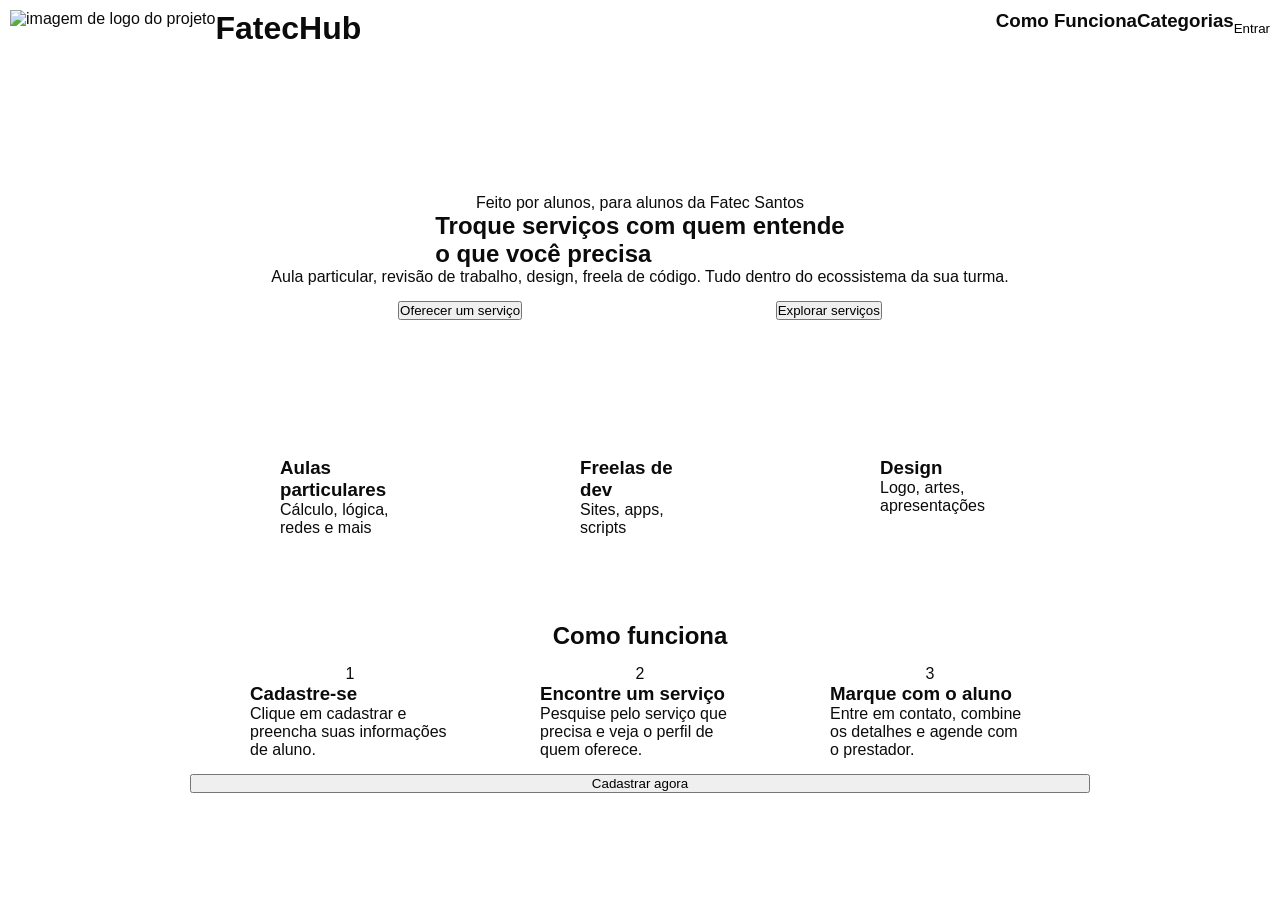
==== index.html @ 8d64ad8b "refaz as rotas de arquivos" ====
<!DOCTYPE html>
<html lang="pt-br">

<head>
    <meta charset="UTF-8">
    <meta name="viewport" content="width=device-width, initial-scale=1.0">
    <title>FatecHub</title>
    <link rel="stylesheet" href="view/css/index_style.css">
    <link rel="stylesheet" href="view/css/global_style.css">
</head>

<body>
    <div class="body-container">
        <div class="barra-superior">
            <div class="inline barra-superior-desktop">
                <div class="inline">
                    <img src="" alt="imagem de logo do projeto">
                    <h1>FatecHub</h1>
                </div>

                <div class="inline">
                    <h3 id="anchor-howto">Como Funciona</h3>
                    <h3 id="anchor-categorias">Categorias</h3>

                    <button type="button" class="botao">Entrar</button>
                </div>
            </div>

            <div class="inline mobile-bar">
                <h3 id="anchor-howto-mobile">Como Funciona</h3>
                <h3 id="anchor-categorias-mobile">Categorias</h3>
            </div>
        </div>

        <div class="info-container">

            <section class="background-banner">
                <div class="banner-topo">

                    <span class="">Feito por alunos, para alunos da Fatec Santos</span>

                    <h1>Troque serviços com quem entende<br>o que você precisa</h1>

                    <p>Aula particular, revisão de trabalho, design, freela de código. Tudo dentro do ecossistema da sua
                        turma.</p>

                    <div class="inline">
                        <button type="button">Oferecer um serviço</button>
                        <button type="button">Explorar serviços</button>

                    </div>
            </section>

            <section class="background-cards cards-section">
                <div class="inline cards">
                    <div class="inner-cards">
                        <div class=""> <!--adicionar icone svg de livro--> </div>
                        <h3>Aulas particulares</h3>
                        <p>Cálculo, lógica, redes e mais</p>
                    </div>
                    <div class="inner-cards">
                        <div class=""><!--adicionar icone svg de computador--></div>
                        <h3>Freelas de dev</h3>
                        <p>Sites, apps, scripts</p>
                    </div>
                    <div class="inner-cards">
                        <div class=""><!--adicionar icone svg de paleta --></div>
                        <h3>Design</h3>
                        <p>Logo, artes, apresentações</p>
                    </div>
                </div>
            </section>

            <section class="como-funciona background-how" id="como-funciona">
                <div class="container-como-funciona">
                    <h2>Como funciona</h2>

                    <div class="inline">

                        <div class="cards-howto">
                            <div class="number">1</div>
                            <h3>Cadastre-se</h3>
                            <p>Clique em cadastrar e preencha suas informações de aluno.</p>
                        </div>

                        <div class="cards-howto">
                            <div class="number">2</div>
                            <h3>Encontre um serviço</h3>
                            <p>Pesquise pelo serviço que precisa e veja o perfil de quem oferece.</p>
                        </div>

                        <div class="cards-howto">
                            <div class="number">3</div>
                            <h3>Marque com o aluno</h3>
                            <p>Entre em contato, combine os detalhes e agende com o prestador.</p>
                        </div>

                    </div>
                    <button type="button" class="">Cadastrar agora</button>
                </div>
            </section>
        </div>
    </div>



    <script src="/view/js/index.js"></script>
</body>

</html>
---- view/css/index_style.css ----
.body-container {
    background: #ffffff;
    color: #0B0B0B;
}

.info-container {
    display: flex;
    align-items: center;
    flex-direction: column;
    width: auto;
    height: auto;
}


/* cores */

.background-cards {
    /* background-color: blue; */
}

/* fim das cores */

/* barra superior */

.barra-superior {
    display: flex;
    flex-direction: row;
    margin: 10px;
}

.barra-superior-desktop {
    display: flex;
    justify-content: space-between;
    width: 100%;
}


.barra-superior .botao {
    background-color: rgba(255, 255, 255, 0);
    border: none;
}

#anchor-howto-mobile {
    display: none;
}

#anchor-categorias-mobile {
    display: none;
}

/* barra superior */

/* banner topo */

.banner-topo {
    margin: 50px;
    min-height: 300px;
    align-content: center;
}

.banner-topo span {
    display: flex;
    justify-content: center;
}

.banner-topo h1 {
    display: flex;
    justify-content: center;
}

.banner-topo p {
    display: flex;
    justify-content: center;
}

.banner-topo .inline {
    margin-top: 15px;
    width: 100%;
    display: flex;
    justify-content: space-around;
}


/* banner topo */

/* cards */

.cards-section {
    width: 100%;
}

.inline.cards {
    display: flex;
    justify-content: space-around;
}

.cards {
    min-height: 100px;
}

.inner-cards {
    max-width: 120px;
}

/* cards */

/* how to */
.container-como-funciona {
    display: flex;
    flex-direction: column;
    width: 100%;
}

.container-como-funciona h2 {
    display: flex;
    justify-content: center;
}

.container-como-funciona .inline {
    margin: 15px;
    display: flex;
    justify-content: space-around;
}

.como-funciona {
    display: flex;
    min-height: 300px;
    width: 100%;
    align-items: center;
}

.number {
    display: flex;
    justify-content: center;
}

.cards-howto {
    max-width: 200px;
    display: flex;
    flex-direction: column;
}

/* how to */

/* section */
section {
    max-width: 900px;
}

/* section */

/* versão mobile */
@media (max-width: 768px) {

    /* CSS aqui só roda em telas menores que 768px (celular/tablet) */

    .info-container {}

    .barra-superior {
        flex-direction: column;
    }

    .row.mobile-bar {
        display: flex;
        justify-content: space-around;
    }

    .banner-topo {
        margin: 25px;
    }

    #anchor-howto {
        display: none;
    }

    #anchor-categorias {
        display: none;
    }

    #anchor-howto-mobile {
        display: flex;
    }

    #anchor-categorias-mobile {
        display: flex;
    }
    
    .container-como-funciona .inline {
        display: flex;
        flex-direction: column;
    }
}

/* versão mobile */
---- view/css/global_style.css ----
* {
    padding: 0;
    margin: 0;
    font-family: sans-serif;
}

.inline {
    display: flex;
    flex-direction: row;
}
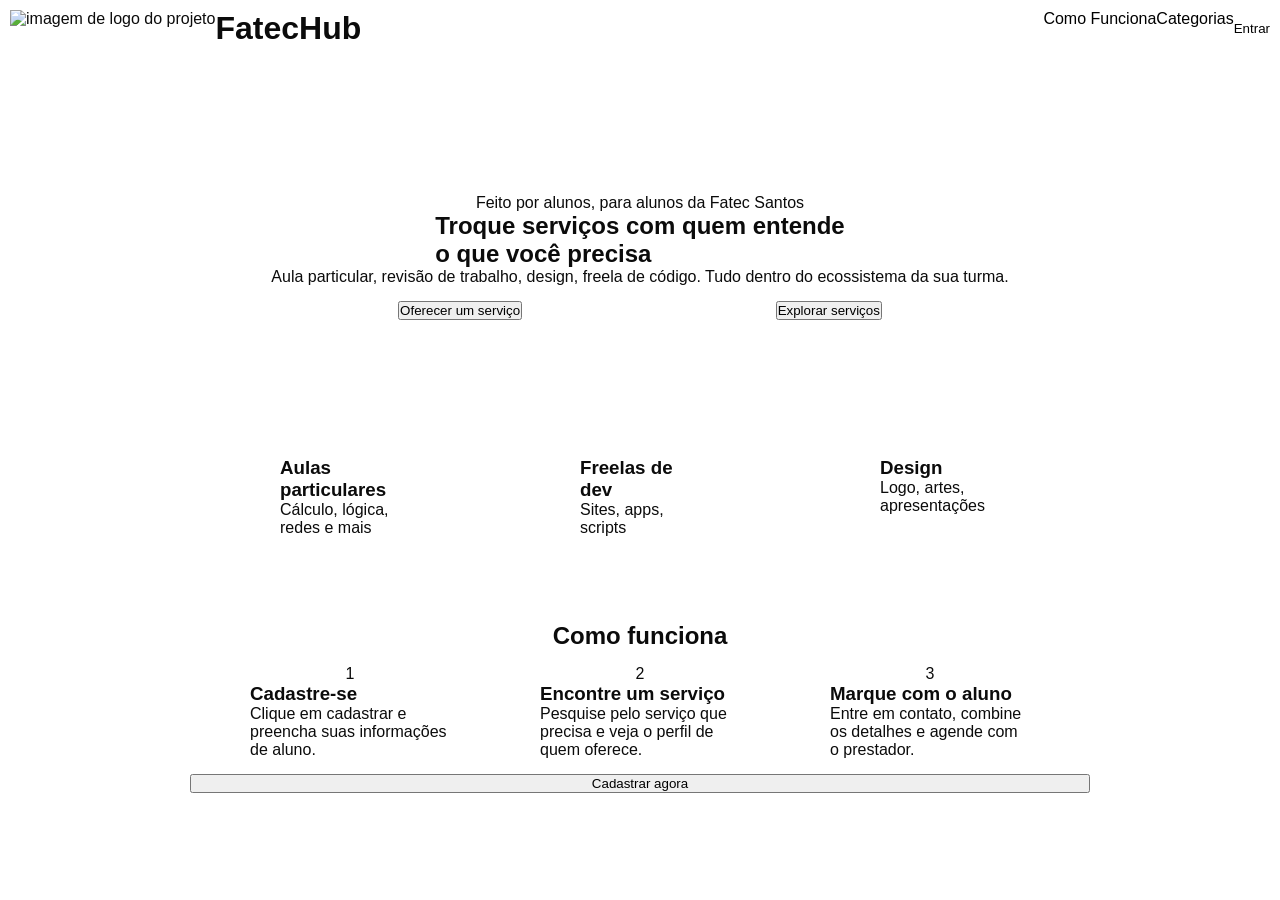
==== commit cae130d0: "refactor: corrige toda a visualização mobile" ====
--- a/index.html
+++ b/index.html
@@ -19,16 +19,17 @@
                 </div>
 
                 <div class="inline">
-                    <h3 id="anchor-howto">Como Funciona</h3>
-                    <h3 id="anchor-categorias">Categorias</h3>
+                    <a href="#como-funciona" id="anchor-howto">Como Funciona </a>
+                    <a href="#categorias" id="anchor-categorias">Categorias </a>
 
                     <button type="button" class="botao">Entrar</button>
                 </div>
             </div>
 
             <div class="inline mobile-bar">
-                <h3 id="anchor-howto-mobile">Como Funciona</h3>
-                <h3 id="anchor-categorias-mobile">Categorias</h3>
+                    <a href="#como-funciona" id="anchor-howto-mobile">Como Funciona </a>
+                    <a href="#categorias" id="anchor-categorias-mobile">Categorias </a>
+
             </div>
         </div>
 
@@ -51,7 +52,7 @@
                     </div>
             </section>
 
-            <section class="background-cards cards-section">
+            <section class="background-cards cards-section" id="categorias">
                 <div class="inline cards">
                     <div class="inner-cards">
                         <div class=""> <!--adicionar icone svg de livro--> </div>
@@ -96,7 +97,7 @@
                         </div>
 
                     </div>
-                    <button type="button" class="">Cadastrar agora</button>
+                    <button type="button" class="cta-end">Cadastrar agora</button>
                 </div>
             </section>
         </div>
--- a/view/css/index_style.css
+++ b/view/css/index_style.css
@@ -48,6 +48,16 @@
     display: none;
 }
 
+#anchor-howto {
+    color: black;
+    text-decoration: none;
+}
+
+#anchor-categorias {
+    color: black;
+    text-decoration: none;
+}
+
 /* barra superior */
 
 /* banner topo */
@@ -154,13 +164,17 @@
 
     /* CSS aqui só roda em telas menores que 768px (celular/tablet) */
 
-    .info-container {}
-
     .barra-superior {
         flex-direction: column;
     }
 
-    .row.mobile-bar {
+    .barra-superior-desktop{
+        display: flex;
+        justify-content: space-around;
+    }
+
+    .inline.mobile-bar {
+        margin-top: 15px;
         display: flex;
         justify-content: space-around;
     }
@@ -179,15 +193,25 @@
 
     #anchor-howto-mobile {
         display: flex;
+        color: black;
+        text-decoration: none;
     }
 
     #anchor-categorias-mobile {
         display: flex;
+        color: black;
+        text-decoration: none;
+    }
+
+    .container-como-funciona .inline {
+        display: flex;
+        flex-direction: column;
+        justify-content: center;
+        align-items: center;
     }
     
-    .container-como-funciona .inline {
-        display: flex;
-        flex-direction: column;
+    .cta-end{
+        margin-bottom: 20px;
     }
 }
 
